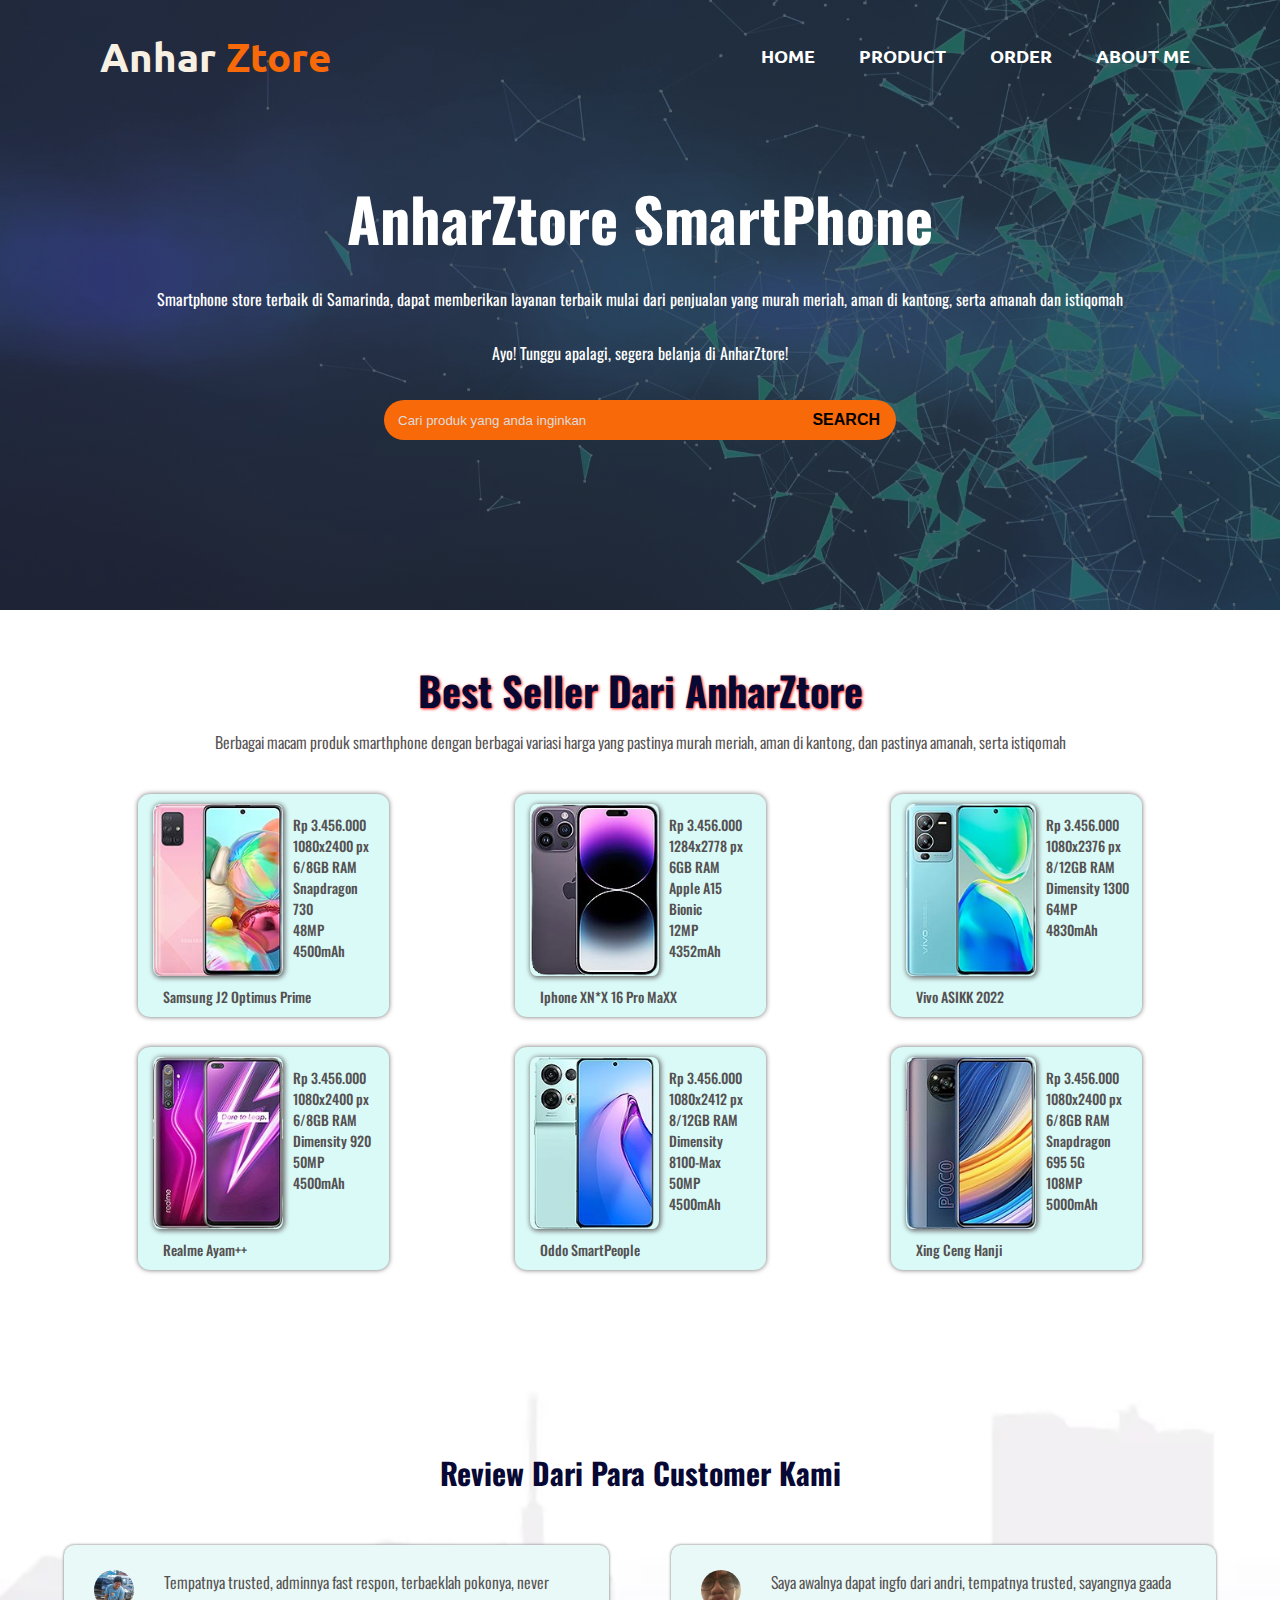
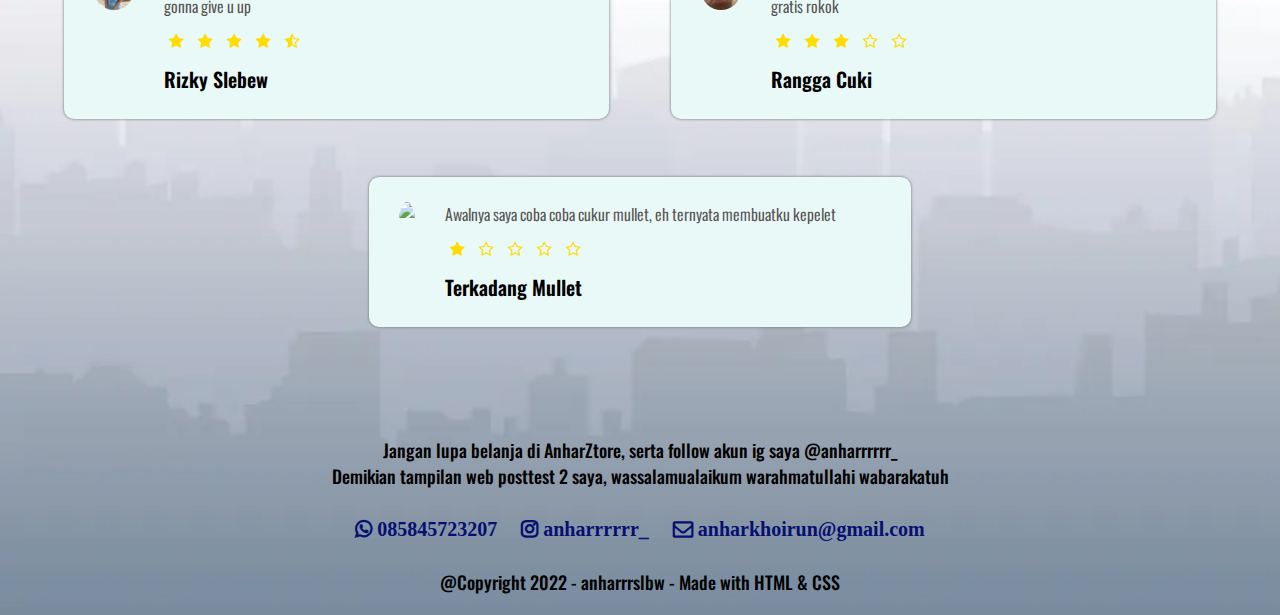
==== Posttest2/index.html @ eba57543 "Add files via upload" ====
<!DOCTYPE html>
<html lang="en">
<head>
    <meta charset="UTF-8">
    <meta http-equiv="X-UA-Compatible" content="IE=edge">
    <meta name="viewport" content="width=device-width, initial-scale=1.0">
    <link rel="icon" href="img/AZ.ico">
    <title>AnharZtore</title>
    <link rel="stylesheet" href="style.css">
    <link rel="stylesheet" href="https://stackpath.bootstrapcdn.com/font-awesome/4.7.0/css/font-awesome.min.css">
</head>
<body>
    <!-- header -->
    <div class="atas">
        <nav>
            <a href="index.html" id="logo"> Anhar <font color="#f86909"> Ztore </font> </a>
            <div class="navbar">
                <ul>
                    <li> <a href="index.html"> HOME </a></li>
                    <li> <a href="index.html"> PRODUCT </a></li>
                    <li> <a href="index.html"> ORDER </a></li>
                    <li> <a href="about.html"> ABOUT ME </a></li>
                </ul>
            </div>
        </nav>

    <!-- main content -->
        <div class="deskripsi">
            <h1> AnharZtore SmartPhone </h1>
            <p> Smartphone store terbaik di Samarinda, dapat memberikan layanan terbaik mulai dari penjualan yang murah meriah, aman di kantong, serta amanah dan istiqomah </p>
            <p> Ayo! Tunggu apalagi, segera belanja di AnharZtore! </p>
        </div>

        <div class="search">
            <input type="text" placeholder="Cari produk yang anda inginkan" maxlength="50"> 
            <button> 
                SEARCH
            </button>
        </div>
    </div>

    <div class="bawah">
        <div class="produk">
            <h1> Best Seller Dari AnharZtore </h1>
            <p> Berbagai macam produk smarthphone dengan berbagai variasi harga yang pastinya murah meriah, aman di kantong, dan pastinya amanah, serta istiqomah </p>
            <div class="baris1">
                <div class="kolom">
                    <img src="img/samsung.png">
                    <p> Rp 3.456.000  
                        <br>
                        1080x2400 px
                        <br>
                        6/8GB RAM
                        <br>
                        Snapdragon 730
                        <br>
                        48MP
                        <br>
                        4500mAh
                    </p>
                    <p class="merk"> Samsung J2 Optimus Prime </p>
                </div>
                <div class="kolom">
                    <img src="img/ipon.png">
                    <p> Rp 3.456.000 
                        <br>
                        1284x2778 px
                        <br>
                        6GB RAM
                        <br>
                        Apple A15 Bionic
                        <br>
                        12MP
                        <br>
                        4352mAh
                    </p>
                    <p class="merk"> Iphone XN*X 16 Pro MaXX</p>
                </div>
                <div class="kolom">
                    <img src="img/vivo.png">
                    <p> Rp 3.456.000 
                        <br>
                        1080x2376 px
                        <br>
                        8/12GB RAM
                        <br>
                        Dimensity 1300
                        <br>
                        64MP
                        <br>
                        4830mAh
                    </p>
                    <p class="merk"> Vivo ASIKK 2022 </p>
                </div>
            </div>
            <div class="baris2">
                <div class="kolom">
                    <img src="img/realme.png">
                    <p> Rp 3.456.000 
                        <br>
                        1080x2400 px
                        <br>
                        6/8GB RAM
                        <br>
                        Dimensity 920
                        <br>
                        50MP
                        <br>
                        4500mAh
                    </p>
                    <p class="merk"> Realme Ayam++ </p>
                </div>
                <div class="kolom">
                    <img src="img/oppo.png">
                    <p> Rp 3.456.000 
                        <br>
                        1080x2412 px
                        <br>
                        8/12GB RAM
                        <br>
                        Dimensity 8100-Max
                        <br>
                        50MP
                        <br>
                        4500mAh
                    </p>
                    <p class="merk"> Oddo SmartPeople </p>
                </div>
                <div class="kolom">
                    <img src="img/xiaomi.png">
                    <p> Rp 3.456.000 
                        <br>
                        1080x2400 px
                        <br>
                        6/8GB RAM
                        <br>
                        Snapdragon 695 5G
                        <br>
                        108MP
                        <br>
                        5000mAh
                    </p>
                    <p class="merk"> Xing Ceng Hanji </p>
                </div>
            </div>
        </div>

    <!-- review -->
        <div class="review">
            <h1> Review Dari Para Customer Kami </h1>
            <div class="baris">
                <div class="kolomReview">
                    <img src="img/rizky.jpg">
                    <div>
                        <p>
                            Tempatnya trusted, adminnya fast respon, terbaeklah pokonya, never gonna give u up
                        </p>
                        <i class="fa fa-star" ></i>
                        <i class="fa fa-star" ></i>
                        <i class="fa fa-star" ></i>
                        <i class="fa fa-star" ></i>
                        <i class="fa fa-star-half-o" ></i>
                        <h2> Rizky Slebew </h2>
                    </div>
                </div>
                <div class="kolomReview">
                    <img src="img/rangga.jpg">
                    <div>
                        <p>
                            Saya awalnya dapat ingfo dari andri, tempatnya trusted, sayangnya gaada gratis rokok
                        </p>
                        <i class="fa fa-star" ></i>
                        <i class="fa fa-star" ></i>
                        <i class="fa fa-star" ></i>
                        <i class="fa fa-star-o" ></i>
                        <i class="fa fa-star-o" ></i>
                        <h2> Rangga Cuki </h2>
                    </div>
                </div>
            </div>
            <div class="baris2Review">
                <div class="kolomReview">
                    <img src="img/terkadang.jpg">
                    <div>
                        <p>
                            Awalnya saya coba coba cukur mullet, eh ternyata membuatku kepelet
                        </p>
                        <i class="fa fa-star" ></i>
                        <i class="fa fa-star-o" ></i>
                        <i class="fa fa-star-o" ></i>
                        <i class="fa fa-star-o" ></i>
                        <i class="fa fa-star-o" ></i>
                        <h2> Terkadang Mullet </h2>
                    </div>
                </div>
            </div>
        </div>
        
        <!-- footer -->
        <footer>
            <div class="footer">
                <p>
                    Jangan lupa belanja di AnharZtore, serta follow akun ig saya <a href="https://www.instagram.com/anharrrrrr_/" id="ig"> @anharrrrrr_ </a> 
                    <br>
                    Demikian tampilan web posttest 2 saya, wassalamualaikum warahmatullahi wabarakatuh
                </p>
            </div>
            <div>
                <i class="fa fa-whatsapp"> 085845723207 </i>
                <i class="fa fa-instagram"> anharrrrrr_ </i>
                <i class="fa fa-envelope-o"> anharkhoirun@gmail.com </i>
            </div>
            <p> @Copyright 2022 - anharrrslbw - Made with HTML & CSS </p>
        </footer>

    </div>
    
</body>
</html>
---- Posttest2/style.css ----
@import url('https://fonts.googleapis.com/css2?family=Oswald:wght@300&display=swap');
@import url('https://fonts.googleapis.com/css2?family=Oswald:wght@300&family=Ubuntu&display=swap');

* {
    margin: 0;
    padding: 0;
}

/* navbar */
.atas {
    padding-top: 20px;
    height: 590px;
    width: 100%;
    background-image: linear-gradient(rgba(30, 34, 51, 0.7),rgba(30, 34, 51, 0.7)), url(img/bg.jpg);
    background-position: center;
    background-size: cover;
    position: static;
    font-family: 'Ubuntu', sans-serif;
    text-align: center;
    margin: auto;
}

nav {
    display: flex;
    padding: 10px;
    padding-left: 100px;
    padding-right: 50px;
    justify-content: space-between;
    align-items: center;
}

#logo {
    color: rgb(248, 240, 227);
    font-size: 40px;
    text-decoration: none;
    font-weight: 700;
}

.navbar {
    float: right;
}

.navbar ul li {
    list-style: none;
    display: inline-block;
    padding-right: 40px;
    position: static;
}

.navbar ul li a {
    font-weight: 600;
    color: white;
    text-decoration: none;
    font-family: 'Ubuntu', sans-serif;
    font-size: 18px;
}

.navbar ul li::after {
    content: '';
    width: 0%;
    height: 2px;
    background: rgb(182, 7, 7);
    display: block;
    margin: auto;
    transition: 0.3s;
}

.navbar ul li:hover::after {
    width: 100%;
}

/* deskripsi */
.deskripsi {
    margin-top: 80px;
    font-family: 'Oswald', sans-serif;
    color: white;
    text-align: center;
}

.deskripsi h1 {
    font-size: 60px;
    margin-bottom: 15px;
}

.deskripsi p {
    padding-top: 10px;
    padding-bottom: 20px;
    font-size: 16px;
    color: white;
}

/* search box */
.search {
    padding-top: 15px;
    width: 40%;
    text-align: center;
    border-radius: 40px;
    display: flex;
    margin: auto;
    height: 40px;
}

button {
    border-top-right-radius: 40px;
    border-bottom-right-radius: 40px;
    font-weight: bold;
    background-color: #f86909;
    color: black;
    font-size: 16px;
    border: none;
    width: 25%;
}

.search input {
    border-top-left-radius: 40px;
    border-bottom-left-radius: 40px;
    max-width: 30;
    padding-left: 14px;
    background-color: #f86909;
    border: none;
    width: 100%;
}

.search input::-webkit-input-placeholder {
    color: rgb(220, 220, 220);
}

button:hover {
    transition: 0.4s;
    background-color: rgb(190, 190, 190);
}

/* produk */

.produk {
    width: 80%;
    margin: auto;
    text-align: left;
    padding-top: 50px;
}

.produk h1 {
    text-align: center;
    font-family: 'Oswald', sans-serif;
    font-size: 40px;
    font-weight: 700;
    color: rgb(8, 8, 53);
    text-shadow: 1px 1px 3px red;
}

.produk p {
    text-align: center;
    color: rgb(85, 81, 81);
    font-family: 'Oswald', sans-serif;
    font-size: 16px;
    font-weight: 350;
    padding: 10px;
}

.baris1 { 
    margin: 10px;
    margin-top: 30px;
    display: flex;
    justify-content: space-between;
}
.baris2 {
    margin: 10px;
    display: flex;
    justify-content: space-between;
}

.baris1 p {
    text-align: left;
    color: rgb(85, 81, 81);
    font-family: 'Oswald', sans-serif;
    font-size: 14px;
    font-weight: 500;
}

.baris2 p {
    text-align: left;
    color: rgb(85, 81, 81);
    font-family: 'Oswald', sans-serif;
    font-size: 14px;
    font-weight: 500;
}

.kolom {
    cursor: pointer;
    flex-basis: 25%;
    background: #dafaf8;
    border-radius: 5%;
    margin-bottom: 20px;
    padding-left: 15px;
    padding-top: 10px;
    box-sizing: border-box;
    box-shadow: 0px 0px 5px 0px rgb(108, 108, 108);
}

.kolom img {
    margin-right: 10px;
    float: left;
    width: 55%;
    border-radius: 5%;
}

.kolom:hover {
    box-shadow: 0px 0px 10px 0px rgb(55, 82, 255);
}

.kolom img {
    box-shadow: 1px 1px 5px 1px rgb(108, 108, 108);
}

.merk {
    float: left;
}

.bawah {
    background-image: url(img/bg2.jpg);
    background-size: cover;
}

/* review */

.review {
    width: 90%;
    margin: auto;
    padding-top: 150px;
    text-align: center;
    margin-bottom: 90px;
}

.review h1 {
    text-align: center;
    font-family: 'Oswald', sans-serif;
    font-size: 30px;
    font-weight: 700;
    color: rgb(8, 8, 53);
}

.baris {
    margin-top: 50px;
    display: flex;
    justify-content: space-between;
}

.baris2Review {
    margin: auto;
    width: 47%;
}

.kolomReview {
    flex-basis: 43%;
    border-radius: 10px;
    margin-bottom: 5%;
    text-align:  left;
    background: #e9f9f7;
    box-shadow: 0px 0px 3px 0px rgb(108, 108, 108);
    padding: 25px;
    display: flex;
}

.kolomReview img {
    height: 40px;
    margin-left: 5px;
    margin-right: 30px;
    border-radius: 50%;
}

.kolomReview p {
    color: rgb(85, 81, 81);
    font-family: 'Oswald', sans-serif;
    font-size: 16px;
    font-weight: 350;
}

h2 {
    margin-top: 0px;
    font-size: 20px;
    font-weight: 600;
    font-family: 'Oswald', sans-serif;
    text-align: left;
}

.review .fa {
    padding: 5px;
    margin-top: 10px;
    margin-bottom: 10px;
    color: rgb(255, 221, 0);
}

/* footer */

footer {
    margin-top: 40px;
    text-align: center;
}

footer p {
    color: black;
    font-family: 'Oswald', sans-serif;
    font-size: 18px;
    font-weight: 500;
    padding-bottom: 20px;
    padding-top: 20px;
}

#ig {
    text-decoration: none;
    color: black;
}

footer .fa {
    color: rgb(6, 15, 114);
    font-size: 20px;
    padding: 10px;
    font-weight: bold;
}

/* about me */
.about {
    width: 80%;
    font-family: 'Oswald', sans-serif;
    color: white;
    text-align: center;
}

.about h1 {
    margin-top: 20px;
    font-size: 60px;
    margin-bottom: 15px;
    float: left;
}

.about p {
    float: left;
    margin-top: 10px;
    margin-bottom: 20px;
    font-size: 16px;
    color: white;
}

.about img {   
    margin-left: 60px; 
    margin-top: 30px;
    width: 38%;
}

.footerAbout {
    background-image: url(img/bg2.jpg);
    background-size: 30%;
}

@media screen and (max-width: 700px){
    #logo {
        font-size: 20px;
    }
    nav p{
        font-size: 9px;
    }
    .navbar ul li{
        margin: 1px;
        list-style: none;
        display: inline-flex;
        flex-direction: row;
        padding: 12px 12px;
        top: 0;
        position: sticky;
    }
    .navbar ul li a{
        font-size: 10px;
    }
    .deskripsi h1 {
        font-size: 30px;
    }
    .deskripsi p {
        font-size: 9px;
    }
    .search input {
        font-size: 9px;
    }
    .search button {
        font-size: 9px;
    }
    .produk h1 {
        font-size: 25px;
    }
    .produk p {
        font-size: 9px;
    }
    .baris1 p {
        font-size: 6px;
    } 
    .baris2 p {
        font-size: 6px;
    }
    .kolom {
        width: 35%;
    }
    .produk img {
        width: 50%;
    }
    .review h1 {
        font-size: 16px;
        margin-bottom: 20px;
    }
    .review p {
        font-size: 9px;
    }
    .review i {
        font-size: 6px;
    }
    .review h2 {
        font-size: 10px;
    }
    footer p {
        font-size: 9px;
    }
    footer .fa {
        font-size: 10px;
    }
    .about h1 {
        font-size: 35px;
    }
    .about img {
        font-size: 35%;
    }
    footer {
        background-size: 10%;
    }
}
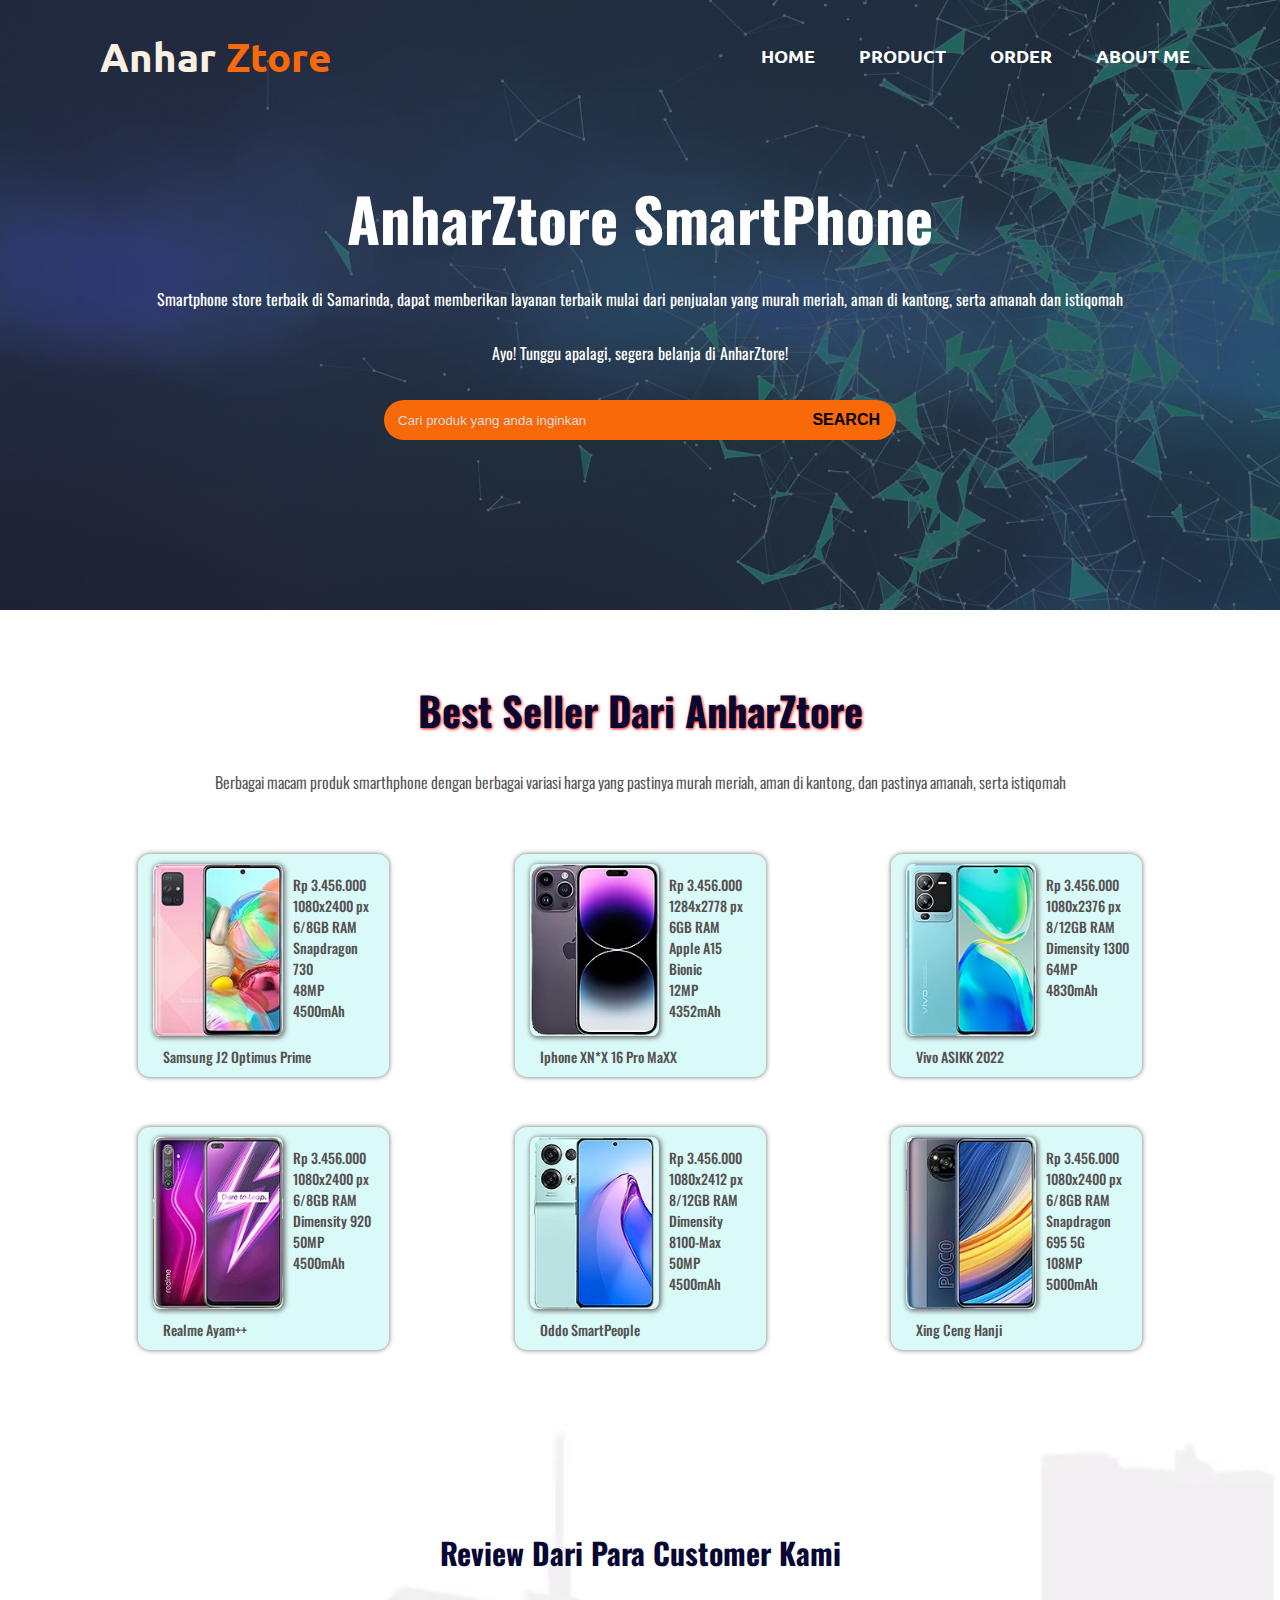
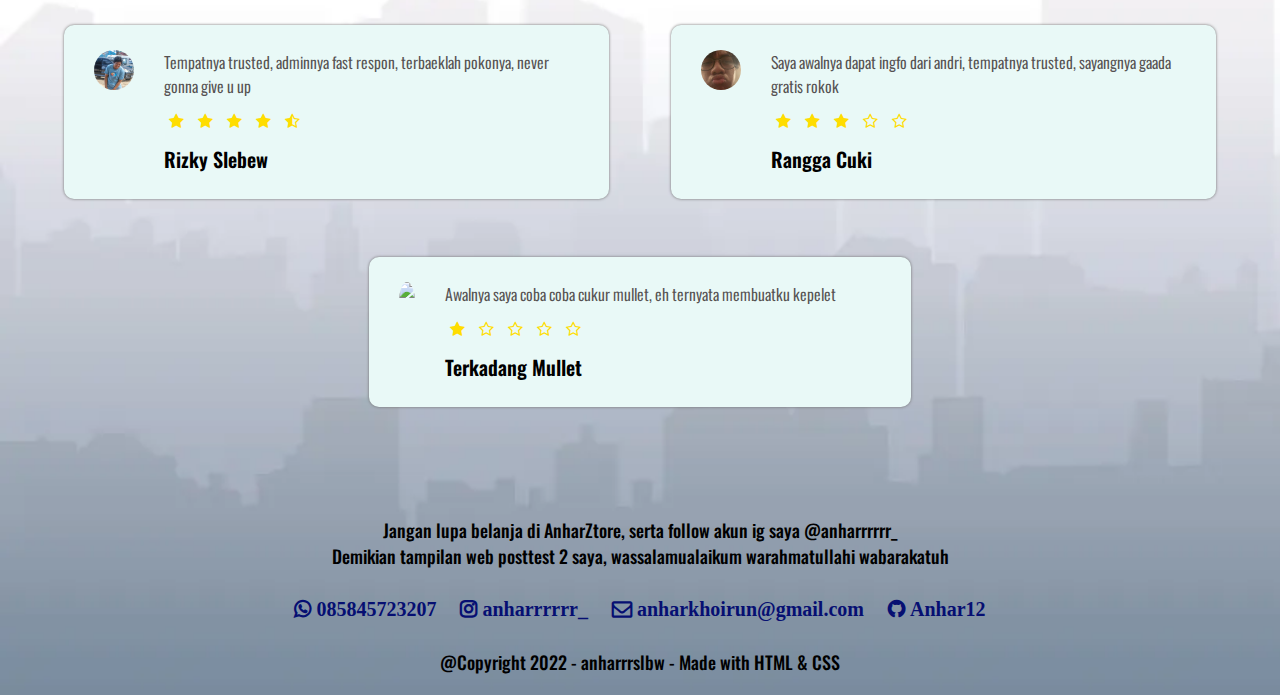
==== commit 21d24985: "Add files via upload" ====
--- a/Posttest2/index.html
+++ b/Posttest2/index.html
@@ -209,6 +209,7 @@
                 <i class="fa fa-whatsapp"> 085845723207 </i>
                 <i class="fa fa-instagram"> anharrrrrr_ </i>
                 <i class="fa fa-envelope-o"> anharkhoirun@gmail.com </i>
+                <i class="fa fa-github"> Anhar12 </i>
             </div>
             <p> @Copyright 2022 - anharrrslbw - Made with HTML & CSS </p>
         </footer>
--- a/Posttest2/style.css
+++ b/Posttest2/style.css
@@ -140,6 +140,8 @@
 }
 
 .produk h1 {
+    margin-top: 20px;
+    margin-bottom: 20px;
     text-align: center;
     font-family: 'Oswald', sans-serif;
     font-size: 40px;
@@ -163,6 +165,7 @@
     display: flex;
     justify-content: space-between;
 }
+
 .baris2 {
     margin: 10px;
     display: flex;
@@ -186,6 +189,7 @@
 }
 
 .kolom {
+    margin-top: 20px;
     cursor: pointer;
     flex-basis: 25%;
     background: #dafaf8;
@@ -352,9 +356,13 @@
     background-size: 30%;
 }
 
+/* media */
 @media screen and (max-width: 700px){
     #logo {
         font-size: 20px;
+    }
+    nav {
+        font-size: 9px;
     }
     nav p{
         font-size: 9px;
@@ -423,10 +431,14 @@
     .about h1 {
         font-size: 35px;
     }
+    .about p {
+        font-size: 9px;
+    }
     .about img {
-        font-size: 35%;
-    }
-    footer {
-        background-size: 10%;
-    }
-}
+        width: 50%;
+    }
+    .footerAbout {
+        background-size: 50%;
+    }
+    
+}
